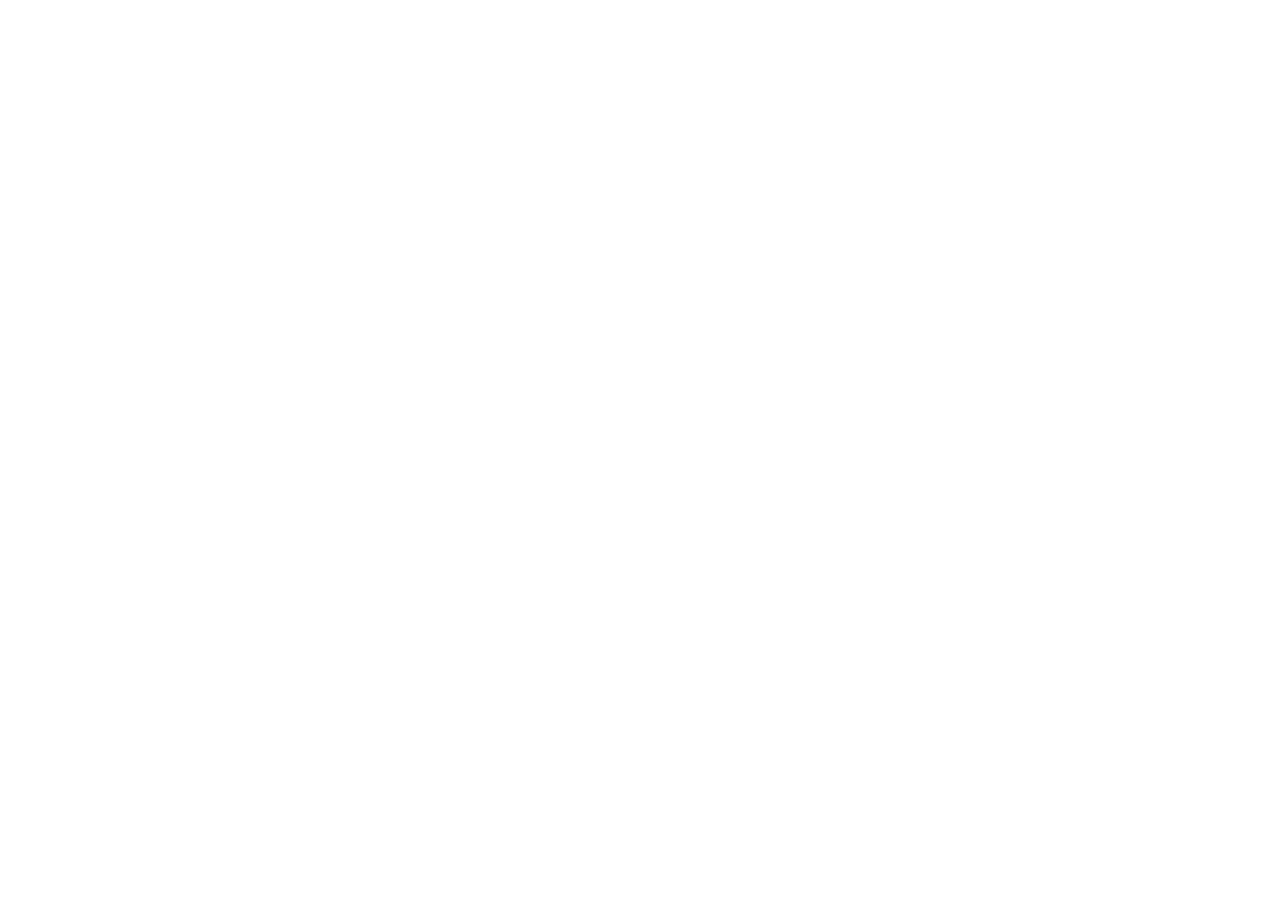
==== html/blog.html @ 20cf5fa4 "four commit" ====
<!DOCTYPE html>
<html lang="en">
<head>
    <meta charset="UTF-8">
    <meta name="viewport" content="width=device-width, initial-scale=1.0">
    <link href="https://cdn.jsdelivr.net/npm/bootstrap@5.3.2/dist/css/bootstrap.min.css" rel="stylesheet" integrity="sha384-T3c6CoIi6uLrA9TneNEoa7RxnatzjcDSCmG1MXxSR1GAsXEV/Dwwykc2MPK8M2HN" crossorigin="anonymous">

    <title>Document</title>
</head>
<body>
    
</body>
</html>
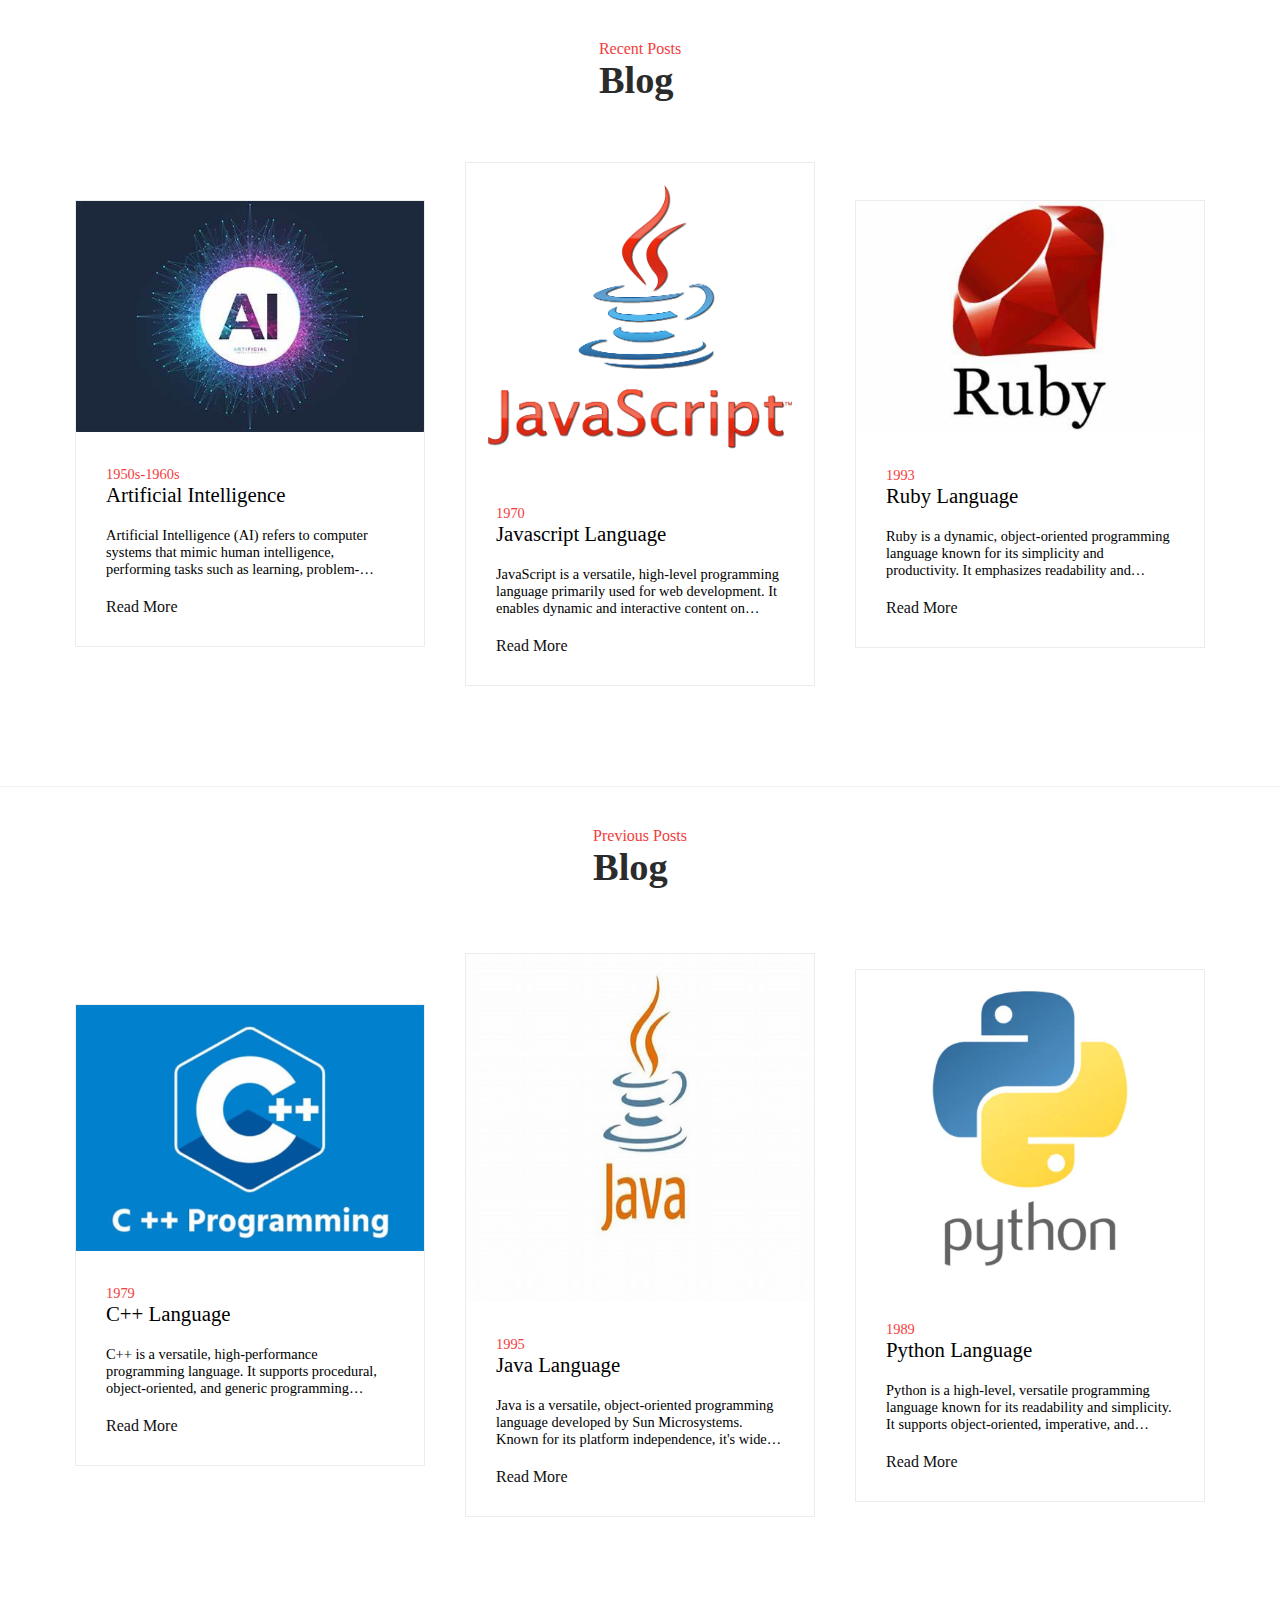
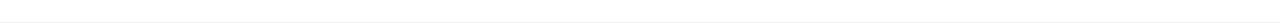
==== commit bc1a9c4c: "fifth commit" ====
--- a/html/blog.html
+++ b/html/blog.html
@@ -5,9 +5,98 @@
     <meta name="viewport" content="width=device-width, initial-scale=1.0">
     <link href="https://cdn.jsdelivr.net/npm/bootstrap@5.3.2/dist/css/bootstrap.min.css" rel="stylesheet" integrity="sha384-T3c6CoIi6uLrA9TneNEoa7RxnatzjcDSCmG1MXxSR1GAsXEV/Dwwykc2MPK8M2HN" crossorigin="anonymous">
 
-    <title>Document</title>
+    <title>Blog Section</title>
+    <link rel="stylesheet" href="../css/blog.css">
 </head>
 <body>
+    <section id="blog">
+        <div class="blog-heading">
+           <span>Recent Posts</span>
+           <h3>Blog</h3>
+        </div>
+        <div class="blog-container">
+            <div class="blog-box">
+                <div class="blog-img">
+                    <img src="../images/ai.jpeg" alt="Blog">
+                </div>
+                <div class="blog-text">
+                    <span>1950s-1960s</span>
+                    <a href="#" class="blog-title">Artificial Intelligence</a>
+                    <p>Artificial Intelligence (AI) refers to computer systems that mimic human intelligence, performing tasks such as learning, problem-solving, and decision-making, often with the ability to adapt and improve over time.</p>
+                    <a href="#">Read More</a>
+                </div>
+            </div>
+         <div class="blog-container">
+             <div class="blog-box">
+                 <div class="blog-img">
+                     <img src="../images/javascript.png" alt="Blog">
+                 </div>
+                 <div class="blog-text">
+                     <span>1970</span>
+                     <a href="#" class="blog-title">Javascript Language</a>
+                     <p>JavaScript is a versatile, high-level programming language primarily used for web development. It enables dynamic and interactive content on websites, runs in browsers, and supports both client-side and server-side scripting.</p>
+                     <a href="#">Read More</a>
+                 </div>
+             </div>
+             <div class="blog-container">
+                <div class="blog-box">
+                    <div class="blog-img">
+                        <img src="../images/ruby.jpeg" alt="Blog">
+                    </div>
+                    <div class="blog-text">
+                        <span>1993</span>
+                        <a href="#" class="blog-title">Ruby Language</a>
+                        <p>Ruby is a dynamic, object-oriented programming language known for its simplicity and productivity. It emphasizes readability and flexibility, making it popular for web development and other applications.</p>
+                        <a href="#">Read More</a>
+                    </div>
+                </div>
+                
+         </div>
+    </section>
+    <section id="blog">
+        <div class="blog-heading">
+           <span>Previous Posts</span>
+           <h3>Blog</h3>
+        </div>
+        <div class="blog-container">
+            <div class="blog-box">
+                <div class="blog-img">
+                    <img src="../images/c++.jpg" alt="Blog">
+                </div>
+                <div class="blog-text">
+                    <span>1979</span>
+                    <a href="#" class="blog-title">C++ Language</a>
+                    <p>C++ is a versatile, high-performance programming language. It supports procedural, object-oriented, and generic programming paradigms. It is widely used for developing system software, game engines, and applications.</p>
+                    <a href="#">Read More</a>
+                </div>
+            </div>
+         <div class="blog-container">
+             <div class="blog-box">
+                 <div class="blog-img">
+                     <img src="../images/java.jpeg" alt="Blog">
+                 </div>
+                 <div class="blog-text">
+                     <span>1995</span>
+                     <a href="#" class="blog-title">Java Language</a>
+                     <p>Java is a versatile, object-oriented programming language developed by Sun Microsystems. Known for its platform independence, it's widely used for web and mobile applications, enterprise systems, and more.</p>
+                     <a href="#">Read More</a>
+                 </div>
+             </div>
+             <div class="blog-container">
+                <div class="blog-box">
+                    <div class="blog-img">
+                        <img src="../images/python.webp" alt="Blog">
+                    </div>
+                    <div class="blog-text">
+                        <span>1989</span>
+                        <a href="#" class="blog-title">Python Language</a>
+                        <p>Python is a high-level, versatile programming language known for its readability and simplicity. It supports object-oriented, imperative, and functional programming paradigms, making it widely used for web development, data science, artificial intelligence, and more.</p>
+                        <a href="#">Read More</a>
+                    </div>
+                </div>
+                
+         </div>
+    </section>
     
 </body>
 </html>--- a/css/blog.css
+++ b/css/blog.css
@@ -0,0 +1,114 @@
+@import url('https://fonts.googleapis.com/css2?family=Dancing+Script&family=Playfair+Display&display=swap');
+
+*{
+    margin: 0px;
+    padding: 0px;
+    font-family: 'Times New Roman', Times, serif ;
+    box-sizing: border-box;
+
+}
+a{
+    text-decoration: none;
+}
+ul{
+    list-style: none;
+}
+body{
+    margin: 0px;
+    padding: 0px;
+    font-family: 'Times New Roman', Times, serif ;
+}
+#blog{
+    display: flex;
+    justify-content: center;
+    align-items: center;
+    flex-direction: column;
+    padding: 40px;
+    border-bottom: 1px solid rgba(0,0,0,0.05);
+}
+.blog-heading span{
+    color: #f33c3c;
+}
+.blog-heading h3{
+    font-size: 2.4rem;
+    color: #2b2b2b;
+    font-weight: 600;
+}
+.blog-container{
+    display: flex;
+    justify-content: center;
+    align-items: center;
+    margin: 20px 0px;
+    flex-wrap: wrap;
+}
+.blog-box{
+    width: 350px;
+    background-color: #ffffff;
+    border: 1px solid #ececec;
+    margin: 20px;
+}
+.blog-img{
+    width: 100%;
+    height: auto;
+}
+.blog-img img{
+    width: 100%;
+    height: 100%;
+    object-fit: cover;
+    object-position: center;
+}
+.blog-text{
+    padding: 30px;
+    display: flex;
+    flex-direction: column;
+}
+.blog-text span{
+    color: #f33c3c;
+    font-size: 0.9rem;
+}
+.blog-text .blog-title{
+    font-size: 1.3rem;
+    font-weight: 500;
+    color: #000;
+}
+.blog-text .blog-title.hover{
+    color: #f33c3c;
+    transition: all ease 0.3s;
+}
+.blog-text p{
+    color: #000;
+    font-size: 0.9rem;
+    display: -webkit-box;
+    -webkit-line-clamp: 3;
+    -webkit-box-orient: vertical;
+    overflow: hidden;
+    text-overflow: ellipsis;
+    margin: 20px 0px;
+}
+.blog-text a{
+    color: #0f0f0f;
+}
+.blog-text a:hover{
+    color: #f33c3c;
+    transition: all ease 0.3s;
+}
+@media(max-width:1250px){
+    .blog-box{
+        width: 300px;
+    }
+}
+@media(max-width:1100px){
+    .blog-box{
+        width:70%;
+    }
+
+}
+@media(max-width:550px){
+    .blog-box{
+        margin: 20px 10px;
+        width: 100%;
+    }
+    #blog{
+        padding: 20px;
+    }
+}